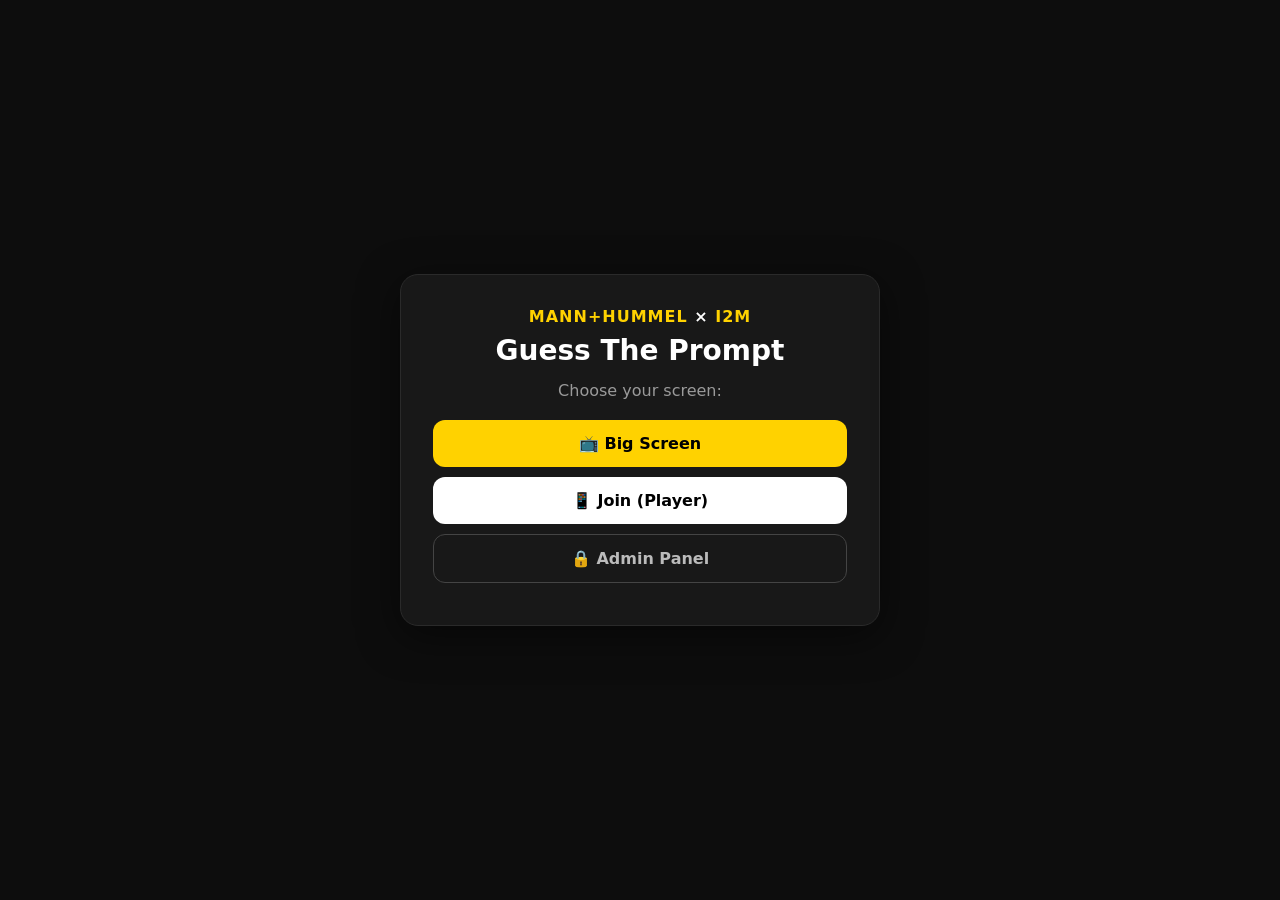
==== index.html @ 78e23f53 "first" ====
<!DOCTYPE html>
<html lang="en">
<head>
<meta charset="UTF-8"><meta name="viewport" content="width=device-width,initial-scale=1">
<title>Guess The Prompt</title>
<link rel="stylesheet" href="style.css">
</head>
<body class="center">
  <div class="card">
    <div class="brand">MANN+HUMMEL <span>×</span> I2M</div>
    <h1>Guess The Prompt</h1>
    <p class="muted">Choose your screen:</p>
    <a class="btn yellow" href="screen.html">📺 Big Screen</a>
    <a class="btn dark" href="play.html">📱 Join (Player)</a>
    <a class="btn ghost" href="admin.html">🔒 Admin Panel</a>
  </div>
</body>
</html>
---- style.css ----
:root{
  --yellow:#FFD200; --black:#111; --gray:#1c1c1c; --muted:#9a9a9a; --card:#181818;
}
*{box-sizing:border-box;margin:0;padding:0;font-family:'Segoe UI',system-ui,sans-serif}
body{background:#0d0d0d;color:#fff;min-height:100vh;padding:20px}
.center{display:flex;align-items:center;justify-content:center}
.card{background:var(--card);border:1px solid #2a2a2a;border-radius:18px;padding:32px;max-width:480px;width:100%;text-align:center;box-shadow:0 10px 40px rgba(0,0,0,.5)}
.brand{font-weight:800;letter-spacing:1px;color:var(--yellow);margin-bottom:8px}
.brand span{color:#fff}
h1{font-size:28px;margin-bottom:14px}
.muted{color:var(--muted);margin-bottom:20px}
.btn{display:block;width:100%;padding:14px;border-radius:12px;border:none;font-size:16px;font-weight:700;cursor:pointer;text-decoration:none;margin:10px 0;transition:.15s}
.btn:hover{transform:translateY(-2px)}
.yellow{background:var(--yellow);color:#000}
.dark{background:#fff;color:#000}
.ghost{background:transparent;border:1px solid #444;color:#bbb}
input,textarea{width:100%;padding:13px;border-radius:10px;border:1px solid #333;background:#0f0f0f;color:#fff;font-size:16px;margin:6px 0}
textarea{min-height:90px;resize:vertical}
.row{display:flex;gap:10px;flex-wrap:wrap}
.row .btn{flex:1}
.tag{display:inline-block;background:var(--yellow);color:#000;font-weight:700;padding:3px 10px;border-radius:20px;font-size:12px}
.photo-big{max-width:90%;max-height:60vh;border-radius:16px;border:4px solid var(--yellow);margin:14px auto;display:block}
.timer{font-size:64px;font-weight:900;color:var(--yellow)}
.guess-item{background:#0f0f0f;border:1px solid #2a2a2a;border-radius:12px;padding:14px 16px;margin:10px 0;font-size:18px;text-align:left}
.vote-btn{background:#0f0f0f;border:1px solid #333;color:#fff;border-radius:12px;padding:14px;width:100%;text-align:left;margin:8px 0;cursor:pointer;font-size:16px}
.vote-btn:hover{border-color:var(--yellow)}
.vote-btn.selected{border-color:var(--yellow);background:#241f00}
.winner{font-size:30px;color:var(--yellow);font-weight:900;margin:14px 0}
.qr-wrap{background:#fff;padding:20px;border-radius:16px;display:inline-block;margin:16px 0}
.screen-wrap{max-width:1000px;margin:0 auto;text-align:center;padding-top:30px}
.small{font-size:13px;color:var(--muted)}
h2{margin:16px 0 8px}
.list{margin:14px 0}
hr{border:none;border-top:1px solid #2a2a2a;margin:18px 0}
.pill{background:#222;border-radius:8px;padding:8px 12px;display:inline-block;margin:4px}
.reveal-box{background:#241f00;border:2px solid var(--yellow);border-radius:14px;padding:18px;margin-top:16px;font-size:20px}
</style>
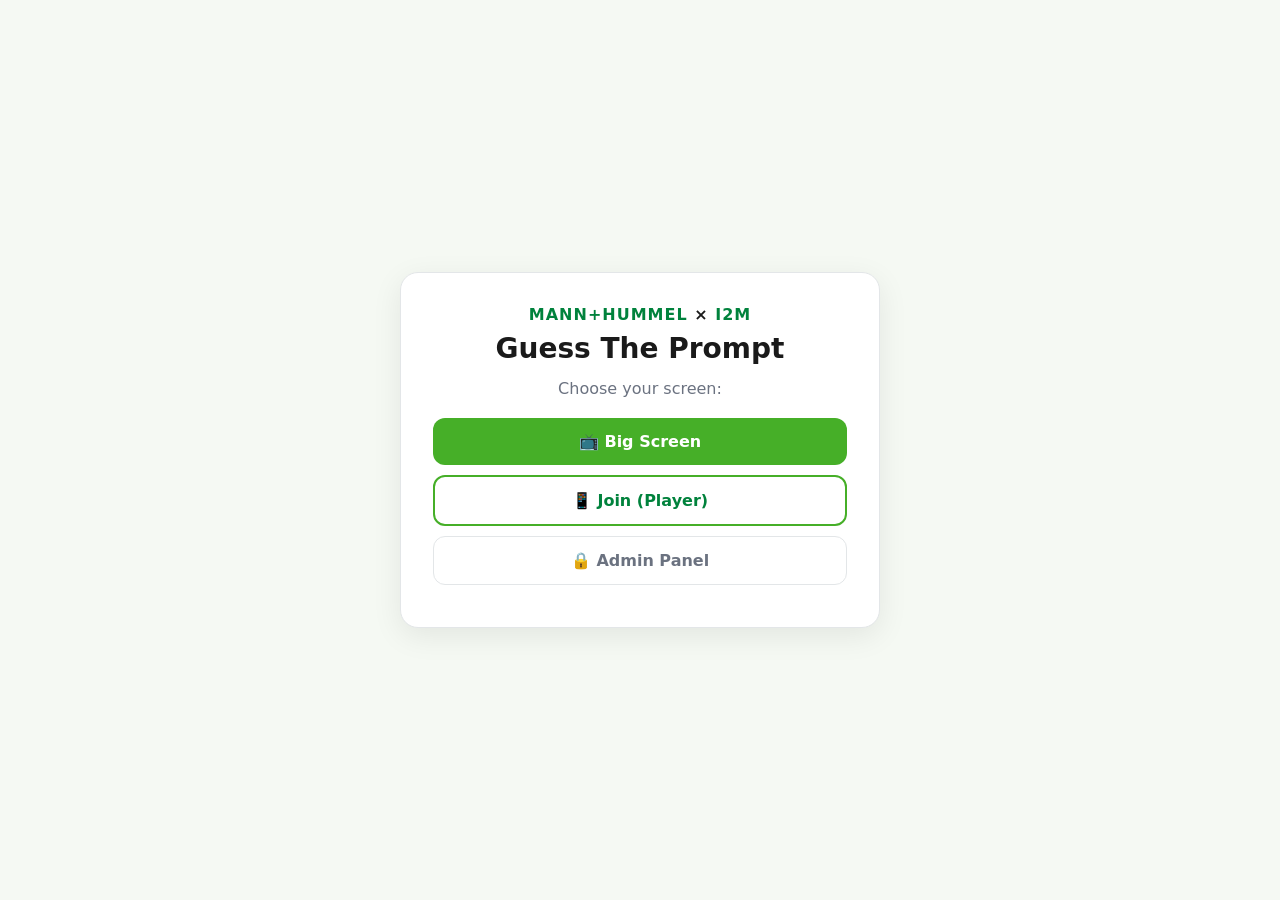
==== commit 6bca9a57: "chore: add no-cache headers and asset versioning to avoid stale cache" ====
--- a/index.html
+++ b/index.html
@@ -1,10 +1,16 @@
 <!DOCTYPE html>
 <html lang="en">
 <head>
-<meta charset="UTF-8"><meta name="viewport" content="width=device-width,initial-scale=1">
+<meta charset="UTF-8">
+<meta name="viewport" content="width=device-width,initial-scale=1">
+<!-- Prevent browser caching during the event -->
+<meta http-equiv="Cache-Control" content="no-cache, no-store, must-revalidate">
+<meta http-equiv="Pragma" content="no-cache">
+<meta http-equiv="Expires" content="0">
 <title>Guess The Prompt</title>
-<link rel="stylesheet" href="style.css">
+<link rel="stylesheet" href="style.css?v=1">
 </head>
+
 <body class="center">
   <div class="card">
     <div class="brand">MANN+HUMMEL <span>×</span> I2M</div>
--- a/style.css
+++ b/style.css
@@ -1,37 +1,47 @@
 :root{
-  --yellow:#FFD200; --black:#111; --gray:#1c1c1c; --muted:#9a9a9a; --card:#181818;
+  --green:#46AF28;
+  --green-dark:#00823C;
+  --green-soft:#eaf7e4;
+  --ink:#1a1a1a;
+  --muted:#6b7280;
+  --line:#e3e6e8;
+  --card:#ffffff;
+  --bg:#f5f9f3;
 }
 *{box-sizing:border-box;margin:0;padding:0;font-family:'Segoe UI',system-ui,sans-serif}
-body{background:#0d0d0d;color:#fff;min-height:100vh;padding:20px}
+body{background:var(--bg);color:var(--ink);min-height:100vh;padding:20px}
 .center{display:flex;align-items:center;justify-content:center}
-.card{background:var(--card);border:1px solid #2a2a2a;border-radius:18px;padding:32px;max-width:480px;width:100%;text-align:center;box-shadow:0 10px 40px rgba(0,0,0,.5)}
-.brand{font-weight:800;letter-spacing:1px;color:var(--yellow);margin-bottom:8px}
-.brand span{color:#fff}
-h1{font-size:28px;margin-bottom:14px}
+.card{background:var(--card);border:1px solid var(--line);border-radius:18px;padding:32px;max-width:480px;width:100%;text-align:center;box-shadow:0 8px 30px rgba(0,0,0,.08)}
+.brand{font-weight:800;letter-spacing:1px;color:var(--green-dark);margin-bottom:8px}
+.brand span{color:var(--ink)}
+h1{font-size:28px;margin-bottom:14px;color:var(--ink)}
+h2{margin:16px 0 8px;color:var(--ink)}
 .muted{color:var(--muted);margin-bottom:20px}
 .btn{display:block;width:100%;padding:14px;border-radius:12px;border:none;font-size:16px;font-weight:700;cursor:pointer;text-decoration:none;margin:10px 0;transition:.15s}
 .btn:hover{transform:translateY(-2px)}
-.yellow{background:var(--yellow);color:#000}
-.dark{background:#fff;color:#000}
-.ghost{background:transparent;border:1px solid #444;color:#bbb}
-input,textarea{width:100%;padding:13px;border-radius:10px;border:1px solid #333;background:#0f0f0f;color:#fff;font-size:16px;margin:6px 0}
+.yellow{background:var(--green);color:#fff}
+.yellow:hover{background:var(--green-dark)}
+.dark{background:#fff;color:var(--green-dark);border:2px solid var(--green)}
+.dark:hover{background:var(--green-soft)}
+.ghost{background:transparent;border:1px solid var(--line);color:var(--muted)}
+.ghost:hover{border-color:var(--green);color:var(--green-dark)}
+input,textarea{width:100%;padding:13px;border-radius:10px;border:1px solid var(--line);background:#fff;color:var(--ink);font-size:16px;margin:6px 0}
+input:focus,textarea:focus{outline:none;border-color:var(--green)}
 textarea{min-height:90px;resize:vertical}
 .row{display:flex;gap:10px;flex-wrap:wrap}
 .row .btn{flex:1}
-.tag{display:inline-block;background:var(--yellow);color:#000;font-weight:700;padding:3px 10px;border-radius:20px;font-size:12px}
-.photo-big{max-width:90%;max-height:60vh;border-radius:16px;border:4px solid var(--yellow);margin:14px auto;display:block}
-.timer{font-size:64px;font-weight:900;color:var(--yellow)}
-.guess-item{background:#0f0f0f;border:1px solid #2a2a2a;border-radius:12px;padding:14px 16px;margin:10px 0;font-size:18px;text-align:left}
-.vote-btn{background:#0f0f0f;border:1px solid #333;color:#fff;border-radius:12px;padding:14px;width:100%;text-align:left;margin:8px 0;cursor:pointer;font-size:16px}
-.vote-btn:hover{border-color:var(--yellow)}
-.vote-btn.selected{border-color:var(--yellow);background:#241f00}
-.winner{font-size:30px;color:var(--yellow);font-weight:900;margin:14px 0}
-.qr-wrap{background:#fff;padding:20px;border-radius:16px;display:inline-block;margin:16px 0}
+.tag{display:inline-block;background:var(--green);color:#fff;font-weight:700;padding:3px 10px;border-radius:20px;font-size:12px}
+.photo-big{max-width:90%;max-height:60vh;border-radius:16px;border:4px solid var(--green);margin:14px auto;display:block}
+.timer{font-size:64px;font-weight:900;color:var(--green-dark)}
+.guess-item{background:#fff;border:1px solid var(--line);border-radius:12px;padding:14px 16px;margin:10px 0;font-size:18px;text-align:left;box-shadow:0 2px 8px rgba(0,0,0,.04)}
+.vote-btn{background:#fff;border:2px solid var(--line);color:var(--ink);border-radius:12px;padding:14px;width:100%;text-align:left;margin:8px 0;cursor:pointer;font-size:16px}
+.vote-btn:hover{border-color:var(--green)}
+.vote-btn.selected{border-color:var(--green);background:var(--green-soft)}
+.winner{font-size:30px;color:var(--green-dark);font-weight:900;margin:14px 0}
+.qr-wrap{background:#fff;padding:20px;border-radius:16px;display:inline-block;margin:16px 0;border:1px solid var(--line)}
 .screen-wrap{max-width:1000px;margin:0 auto;text-align:center;padding-top:30px}
 .small{font-size:13px;color:var(--muted)}
-h2{margin:16px 0 8px}
 .list{margin:14px 0}
-hr{border:none;border-top:1px solid #2a2a2a;margin:18px 0}
-.pill{background:#222;border-radius:8px;padding:8px 12px;display:inline-block;margin:4px}
-.reveal-box{background:#241f00;border:2px solid var(--yellow);border-radius:14px;padding:18px;margin-top:16px;font-size:20px}
-</style>
+hr{border:none;border-top:1px solid var(--line);margin:18px 0}
+.pill{background:var(--green-soft);color:var(--green-dark);border-radius:8px;padding:8px 12px;display:inline-block;margin:4px}
+.reveal-box{background:var(--green-soft);border:2px solid var(--green);border-radius:14px;padding:18px;margin-top:16px;font-size:20px;color:var(--ink)}
